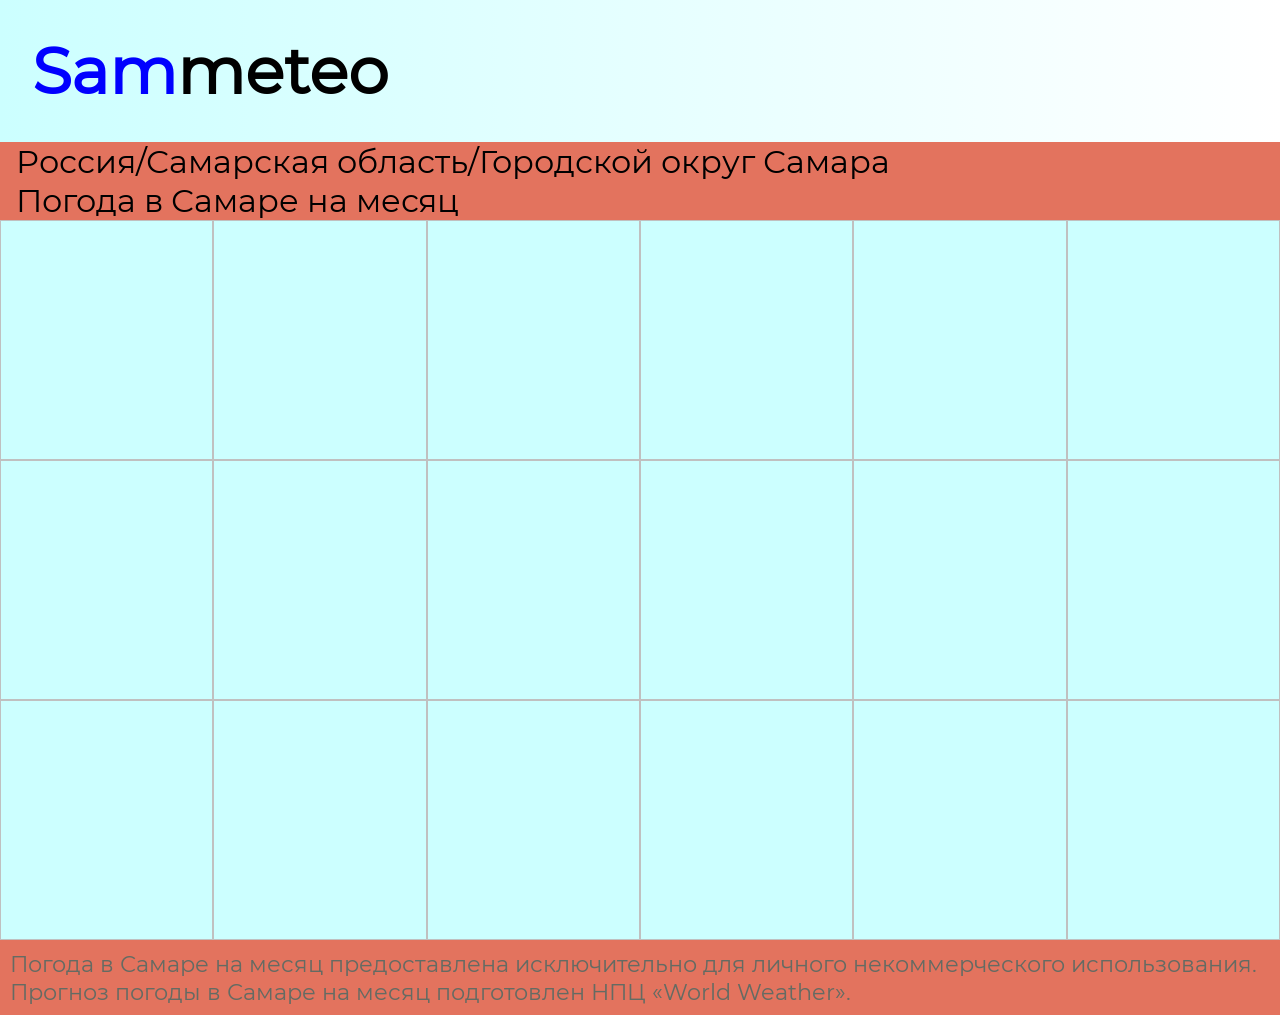
==== index.html @ d20ed1cb "Update index.html" ====
<!DOCTYPE html>
<html>
	<head>
		<meta charset="utf-8">
		<meta name = "author" content = "Ludwig">
		<meta name = "description" content = "Просмотр погоды на месяц в Самаре">
		<link rel = "shortcut icon" href="logo.png">
		<link rel = "stylesheet" href = "style_1.css" type = "text/css">
		<title>Sammeteo</title>
		<script src = 'java_script.js'></script>
	</head>
	<body>
		<div id = "boat">
			<header>
				<h1><div><a id="fa" href="">Sam</a><a id = "ta" href="">meteo</a></div></h1>
			</header>
			<main>
				<article id = "nth_h">
					<p>Россия/Самарская область/Городской округ Самара</p>
					<p>Погода в Самаре на месяц</p>
				</article>
				<article>
						<table class = "table">
							<tbody>
								<tr>
									<td id = "daught_1" class = "daught">
										<div>
											<div id = "date_1" class = "date">
												<div id = "st_1"></div>
												<div id = "nd_1"></div>
											</div>
											<div id = "day_of_w" class = "day_ofw"></div>
											<img id = "img_1" class = "img" src = "" alt = "">
											<div id = "nth_str_1" class = "nth_str">
												<div id = "highT_1" class = "highT"></div>
												<div id = "lowT_1" class = "lowT"></div>
											</div>
										</div>
									</td>
									<td id = "daught_2" class = "daught">
										<div>
											<div id = "date_2" class = "date"></div>
											<div id = "day_of_w_2" class = "day_ofw"></div>
											<img id = "img_2" class = "img" src = "" alt = "">
											<div id = "nth_str_2" class = "nth_str">
												<div id = "highT_2" class = "highT"></div>
												<div id = "lowT_2" class = "lowT"></div>
											</div>
										</div>
									</td>
									<td id = "daught_3" class = "daught">
										<div>
											<div id = "date_3" class = "date"></div>
											<div id = "day_of_w_3" class = "day_ofw"></div>
											<img id = "img_3" class = "img" src = "" alt = "">
											<div id = "nth_str_3" class = "nth_str">
												<div id = "highT_3" class = "highT"></div>
												<div id = "lowT_3" class = "lowT"></div>
											</div>
										</div>
									</td>
									<td id = "daught_4" class = "daught">
										<div>
											<div id = "date_4" class = "date"></div>
											<div id = "day_of_w_4" class = "day_ofw"></div>
											<img id = "img_4" class = "img" src = "" alt = "">
											<div id = "nth_str_4" class = "nth_str">
												<div id = "highT_4" class = "highT"></div>
												<div id = "lowT_4" class = "lowT"></div>
											</div>
										</div>
									</td>
									<td id = "daught_5" class = "daught">
										<div>
											<div id = "date_5" class = "date"></div>
											<div id = "day_of_w_5" class = "day_ofw"></div>
											<img id = "img_5" class = "img" src = "" alt = "">
											<div id = "nth_str_5" class = "nth_str">
												<div id = "highT_5" class = "highT"></div>
												<div id = "lowT_5" class = "lowT"></div>
											</div>
										</div>
									</td>
									<td id = "daught_6" class = "daught">
										<div>
											<div id = "date_6" class = "date"></div>
											<div id = "day_of_w_6" class = "day_ofw"></div>
											<img id = "img_6" class = "img" src = "" alt = "">
											<div id = "nth_str_6" class = "nth_str">
												<div id = "highT_6" class = "highT"></div>
												<div id = "lowT_6" class = "lowT"></div>
											</div>
										</div>
									</td>
								</tr>
								<tr>
									<td id = "daught_7" class = "daught">
										<div>
											<div id = "date_7" class = "date"></div>
											<div id = "day_of_w_7" class = "day_ofw"></div>
											<img id = "img_7" class = "img" src = "" alt = "">
											<div id = "nth_str_7" class = "nth_str">
												<div id = "highT_7" class = "highT"></div>
												<div id = "lowT_7" class = "lowT"></div>
											</div>
										</div>
									</td>
									<td id = "daught_8" class = "daught">
										<div>
											<div id = "date_8" class = "date"></div>
											<div id = "day_of_w_8" class = "day_ofw"></div>
											<img id = "img_8" class = "img" src = "" alt = "">
											<div id = "nth_str_8" class = "nth_str">
												<div id = "highT_8" class = "highT"></div>
												<div id = "lowT_8" class = "lowT"></div>
											</div>
										</div>
									</td>
									<td id = "daught_9" class = "daught">
										<div>
											<div id = "date_9" class = "date"></div>
											<div id = "day_of_w_9" class = "day_ofw"></div>
											<img id = "img_9" class = "img" src = "" alt = "">
											<div id = "nth_str_9" class = "nth_str">
												<div id = "highT_9" class = "highT"></div>
												<div id = "lowT_9" class = "lowT"></div>
											</div>
										</div>
									</td>
									<td id = "daught_10" class = "daught">
										<div>
											<div id = "date_10" class = "date"></div>
											<div id = "day_of_w_10" class = "day_ofw"></div>
											<img id = "img_10" class = "img" src = "" alt = "">
											<div id = "nth_str_10" class = "nth_str">
												<div id = "highT_10" class = "highT"></div>
												<div id = "lowT_10" class = "lowT"></div>
											</div>
										</div>
									</td>
									<td id = "daught_11" class = "daught">
										<div>
											<div id = "date_11" class = "date"></div>
											<div id = "day_of_w_11" class = "day_ofw"></div>
											<img id = "img_11" class = "img" src = "" alt = "">
											<div id = "nth_str_11" class = "nth_str">
												<div id = "highT_11" class = "highT"></div>
												<div id = "lowT_11" class = "lowT"></div>
											</div>
										</div>
									</td>
									<td id = "daught_12" class = "daught">
										<div>
											<div id = "date_12" class = "date"></div>
											<div id = "day_of_w_12" class = "day_ofw"></div>
											<img id = "img_12" class = "img" src = "" alt = "">
											<div id = "nth_str_12" class = "nth_str">
												<div id = "highT_12" class = "highT"></div>
												<div id = "lowT_12" class = "lowT"></div>
											</div>
										</div>
									</td>
								</tr>
								<tr>
									<td id = "daught_13" class = "daught">
										<div>
											<div id = "date_13" class = "date"></div>
											<div id = "day_of_w_13" class = "day_ofw"></div>
											<img id = "img_13" class = "img" src = "" alt = "">
											<div id = "nth_str_13" class = "nth_str">
												<div id = "highT_13" class = "highT"></div>
												<div id = "lowT_13" class = "lowT"></div>
											</div>
										</div>
									</td>
									<td id = "daught_14" class = "daught">
										<div>
											<div id = "date_14" class = "date"></div>
											<div id = "day_of_w_14" class = "day_ofw"></div>
											<img id = "img_14" class = "img" src = "" alt = "">
											<div id = "nth_str_14" class = "nth_str">
												<div id = "highT_14" class = "highT"></div>
												<div id = "lowT_14" class = "lowT"></div>
											</div>
										</div>
									</td>
									<td id = "daught_15" class = "daught">
										<div>
											<div id = "date_15" class = "date"></div>
											<div id = "day_of_w_15" class = "day_ofw"></div>
											<img id = "img_15" class = "img" src = "" alt = "">
											<div id = "nth_str_15" class = "nth_str">
												<div id = "highT_15" class = "highT"></div>
												<div id = "lowT_15" class = "lowT"></div>
											</div>
										</div>
									</td>
									<td id = "daught_16" class = "daught">
										<div>
											<div id = "date_16" class = "date"></div>
											<div id = "day_of_w_16" class = "day_ofw"></div>
											<img id = "img_16" class = "img" src = "" alt = "">
											<div id = "nth_str_16" class = "nth_str">
												<div id = "highT_16" class = "highT"></div>
												<div id = "lowT_16" class = "lowT"></div>
											</div>
										</div>
									</td>
									<td id = "daught_17" class = "daught">
										<div>
											<div id = "date_17" class = "date"></div>
											<div id = "day_of_w_17" class = "day_ofw"></div>
											<img id = "img_17" class = "img" src = "" alt = "">
											<div id = "nth_str_17" class = "nth_str">
												<div id = "highT_17" class = "highT"></div>
												<div id = "lowT_17" class = "lowT"></div>
											</div>
										</div>
									</td>
									<td id = "daught_18" class = "daught">
										<div>
											<div id = "date_18" class = "date"></div>
											<div id = "day_of_w_18" class = "day_ofw"></div>
											<img id = "img_18" class = "img" src = "" alt = "">
											<div id = "nth_str_18" class = "nth_str">
												<div id = "highT_18" class = "highT"></div>
												<div id = "lowT_18" class = "lowT"></div>
											</div>
										</div>
									</td>
								</tr>
							</tbody>
						</table>
				</article>
			</main>
		</div>
		<footer>
			<p><a href = "">Погода в Самаре</a> на месяц предоставлена исключительно для личного некоммерческого использования. Прогноз погоды в Самаре на месяц подготовлен НПЦ «World Weather».</p>
		</footer>
	</body>
</html>
---- style_1.css ----
*{
	box-sizing:border-box;
}
html, body{
	margin:0 auto;
	padding:0;
	font-family:Montserrat, sans-serif;
}
@font-face{
	font-family:Montserrat;
	src:url('Montserrat-Regular.ttf');
}
body{
	font-size:2em;
	background-color:#CCFFFF;
	
}
header{
}
header > h1{
	white-space:nowrap;
	padding-left:0.5em;
	padding-top:0.5em;
	padding-bottom:0.5em;
	margin:0;
	width:100%;
	height:100%;
	background-image:linear-gradient(left,#CCFFFF,white);
	background-image:-webkit-linear-gradient(left,#CCFFFF,white);
	background-image:-o-linear-gradient(left,#CCFFFF,white);
	background-image:-moz-linear-gradient(left,#CCFFFF,white);
}
header > h1 div{
	width:5.6em;
}
#fa{
	color:blue;
	float:left;
	transition-duration:300ms;
	transition-property:color;
}
#ta{
	color:black;
	width:6em;
	transition-duration:300ms;
	transition-property:color;
}

header a:link{text-decoration:none}
header div:hover #fa{color:#800000;text-decoration:none}
header div:hover #ta{color:#CC0000;text-decoration:none}

#nth_h{
	padding-left:0.5em;
	font-size:1em;
}
#nth_h > p{
	font-size:100%;
	margin:0;
}
footer, #nth_h{
	background-color:#E3735E;
}
#boat{width:100%; float:left}
footer{
	padding-top:0.3em;
	padding-bottom:0.3em;
	padding-left:0.3em;
	clear:both;
}
footer > p{
	margin:0;
	width:100%;
	height:100%;
	color:#646B63;
	font-size:0.7em;
}
.table{
width:100%;
border-collapse:separate;
border-spacing:0;
}
	
td{
	background-color:#CCFFFF;
}
.daught{
	position:relative;
	height:7.5em;
	border:1px solid silver;
}
.nth_str{
	position:absolute;
	right:5%;
	bottom:15%;
}
.date{
	position:absolute;
	top:5%;
	left:5%;
}
.img{
	position:absolute;
	top:25%;
	left:0;
	width:5em;
}
.highT{
	font-size:1.5em;
}
.lowT{
	font-size:1em;
}
.day_ofw{
	position:absolute;
	right:5%;
	top:5%;
}

footer > p a:link{text-decoration:none;color:#646B63}
footer > p a:visited{text-decoration:none;color:#646B63}
footer > p a:hover{text-decoration:none; color:#646B63}
footer > p a:active{text-decoration:none;color:#646B63}

@media (max-width:1500px){
	body{
		font-size:2em
	}
	.img{
		width:5em
	}
	.highT{
		font-size:1.15em
	}
	.lowT{
		font-size:0.75em
	}
	.nth.str{
		
}

@media (max-width:1365px){
	body{
		font-size:2em
	}
	.img{
		width:4.5em;
		top:40%;
	}
	.highT{
		font-size:0.9em
	}
	.lowT{
		font-size:0.6em
	}
	.day_ofw{
		top:25%;
		left:5%;
	}

@media (max-width:1024px){
	body{
		font-size:1.8em
	}
	.img{
		width:4em;
		top:30%;
	}
	.highT{
		font-size:1em
	}
	.lowT{
		font-size:0.8em
	}
	.daught{
		height:13em;
	}
	.day_ofw{
		top:18%;
}

@media ((max-width:320px){
	body{
		font-size:2.2em
	}
	.img{
		width:4em;
		top:30%;
	}
	.highT{
		font-size:1.2em
	}
	.lowT{
		font-size:1em
	}
	.daught{
		height:13em;
	}
}
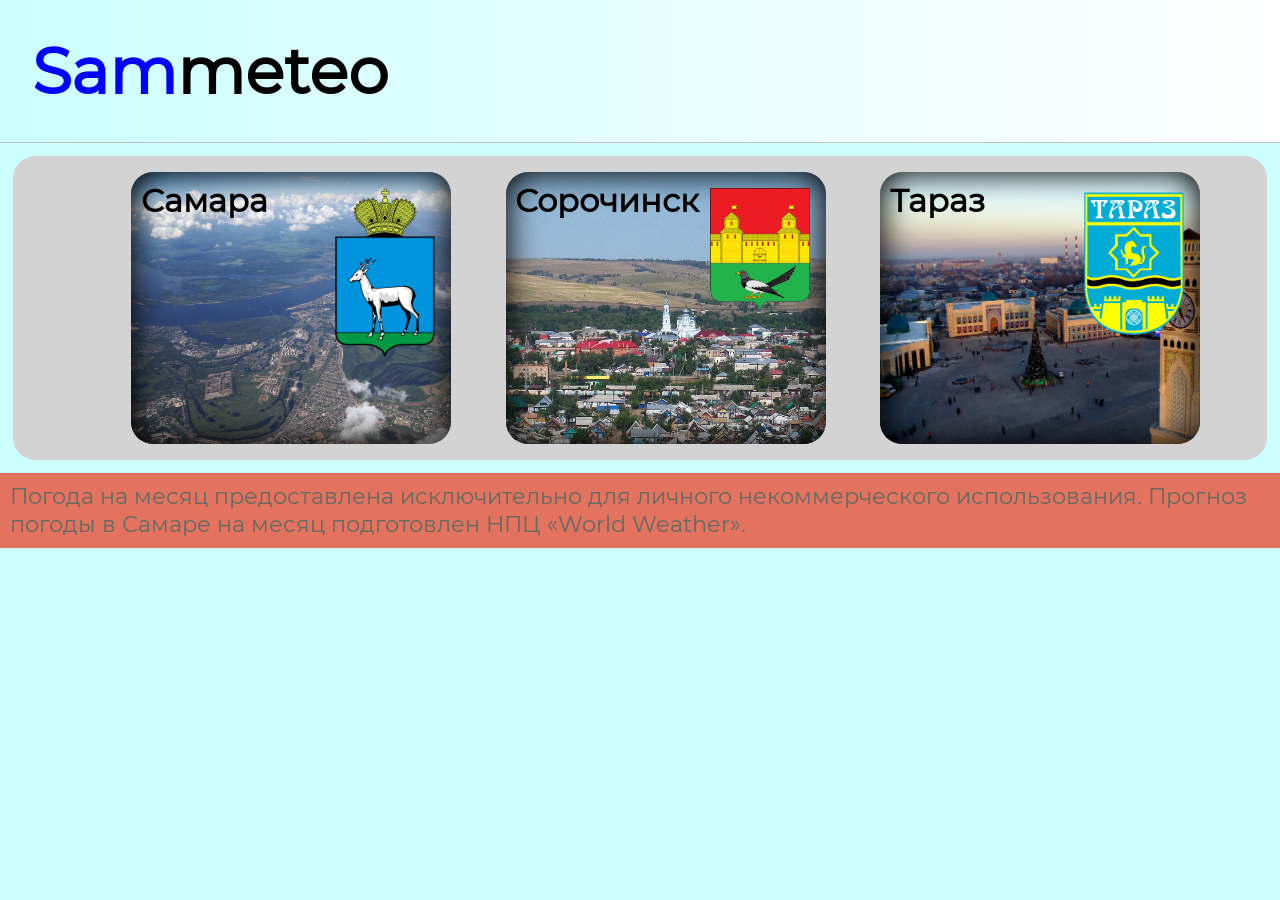
==== commit d3288113: "Add files via upload" ====
--- a/index.html
+++ b/index.html
@@ -1,241 +1,47 @@
 <!DOCTYPE html>
 <html>
 	<head>
-		<meta charset="utf-8">
-		<meta name = "author" content = "Ludwig">
-		<meta name = "description" content = "Просмотр погоды на месяц в Самаре">
-		<link rel = "shortcut icon" href="logo.png">
-		<link rel = "stylesheet" href = "style_1.css" type = "text/css">
-		<title>Sammeteo</title>
-		<script src = 'java_script.js'></script>
+		<meta charset = "utf-8">
+		<meta name = "author" content="Ludwig">
+		<meta name = "descritption" content="General page">
+		<meta name = "viewport" content = "initial-scale=0.6">
+		<title>Погода Sammeteo</title>
+		<link rel = "stylesheet" href = "index.css">
 	</head>
 	<body>
-		<div id = "boat">
-			<header>
-				<h1><div><a id="fa" href="">Sam</a><a id = "ta" href="">meteo</a></div></h1>
-			</header>
-			<main>
-				<article id = "nth_h">
-					<p>Россия/Самарская область/Городской округ Самара</p>
-					<p>Погода в Самаре на месяц</p>
-				</article>
-				<article>
-						<table class = "table">
-							<tbody>
-								<tr>
-									<td id = "daught_1" class = "daught">
-										<div>
-											<div id = "date_1" class = "date">
-												<div id = "st_1"></div>
-												<div id = "nd_1"></div>
-											</div>
-											<div id = "day_of_w" class = "day_ofw"></div>
-											<img id = "img_1" class = "img" src = "" alt = "">
-											<div id = "nth_str_1" class = "nth_str">
-												<div id = "highT_1" class = "highT"></div>
-												<div id = "lowT_1" class = "lowT"></div>
-											</div>
-										</div>
-									</td>
-									<td id = "daught_2" class = "daught">
-										<div>
-											<div id = "date_2" class = "date"></div>
-											<div id = "day_of_w_2" class = "day_ofw"></div>
-											<img id = "img_2" class = "img" src = "" alt = "">
-											<div id = "nth_str_2" class = "nth_str">
-												<div id = "highT_2" class = "highT"></div>
-												<div id = "lowT_2" class = "lowT"></div>
-											</div>
-										</div>
-									</td>
-									<td id = "daught_3" class = "daught">
-										<div>
-											<div id = "date_3" class = "date"></div>
-											<div id = "day_of_w_3" class = "day_ofw"></div>
-											<img id = "img_3" class = "img" src = "" alt = "">
-											<div id = "nth_str_3" class = "nth_str">
-												<div id = "highT_3" class = "highT"></div>
-												<div id = "lowT_3" class = "lowT"></div>
-											</div>
-										</div>
-									</td>
-									<td id = "daught_4" class = "daught">
-										<div>
-											<div id = "date_4" class = "date"></div>
-											<div id = "day_of_w_4" class = "day_ofw"></div>
-											<img id = "img_4" class = "img" src = "" alt = "">
-											<div id = "nth_str_4" class = "nth_str">
-												<div id = "highT_4" class = "highT"></div>
-												<div id = "lowT_4" class = "lowT"></div>
-											</div>
-										</div>
-									</td>
-									<td id = "daught_5" class = "daught">
-										<div>
-											<div id = "date_5" class = "date"></div>
-											<div id = "day_of_w_5" class = "day_ofw"></div>
-											<img id = "img_5" class = "img" src = "" alt = "">
-											<div id = "nth_str_5" class = "nth_str">
-												<div id = "highT_5" class = "highT"></div>
-												<div id = "lowT_5" class = "lowT"></div>
-											</div>
-										</div>
-									</td>
-									<td id = "daught_6" class = "daught">
-										<div>
-											<div id = "date_6" class = "date"></div>
-											<div id = "day_of_w_6" class = "day_ofw"></div>
-											<img id = "img_6" class = "img" src = "" alt = "">
-											<div id = "nth_str_6" class = "nth_str">
-												<div id = "highT_6" class = "highT"></div>
-												<div id = "lowT_6" class = "lowT"></div>
-											</div>
-										</div>
-									</td>
-								</tr>
-								<tr>
-									<td id = "daught_7" class = "daught">
-										<div>
-											<div id = "date_7" class = "date"></div>
-											<div id = "day_of_w_7" class = "day_ofw"></div>
-											<img id = "img_7" class = "img" src = "" alt = "">
-											<div id = "nth_str_7" class = "nth_str">
-												<div id = "highT_7" class = "highT"></div>
-												<div id = "lowT_7" class = "lowT"></div>
-											</div>
-										</div>
-									</td>
-									<td id = "daught_8" class = "daught">
-										<div>
-											<div id = "date_8" class = "date"></div>
-											<div id = "day_of_w_8" class = "day_ofw"></div>
-											<img id = "img_8" class = "img" src = "" alt = "">
-											<div id = "nth_str_8" class = "nth_str">
-												<div id = "highT_8" class = "highT"></div>
-												<div id = "lowT_8" class = "lowT"></div>
-											</div>
-										</div>
-									</td>
-									<td id = "daught_9" class = "daught">
-										<div>
-											<div id = "date_9" class = "date"></div>
-											<div id = "day_of_w_9" class = "day_ofw"></div>
-											<img id = "img_9" class = "img" src = "" alt = "">
-											<div id = "nth_str_9" class = "nth_str">
-												<div id = "highT_9" class = "highT"></div>
-												<div id = "lowT_9" class = "lowT"></div>
-											</div>
-										</div>
-									</td>
-									<td id = "daught_10" class = "daught">
-										<div>
-											<div id = "date_10" class = "date"></div>
-											<div id = "day_of_w_10" class = "day_ofw"></div>
-											<img id = "img_10" class = "img" src = "" alt = "">
-											<div id = "nth_str_10" class = "nth_str">
-												<div id = "highT_10" class = "highT"></div>
-												<div id = "lowT_10" class = "lowT"></div>
-											</div>
-										</div>
-									</td>
-									<td id = "daught_11" class = "daught">
-										<div>
-											<div id = "date_11" class = "date"></div>
-											<div id = "day_of_w_11" class = "day_ofw"></div>
-											<img id = "img_11" class = "img" src = "" alt = "">
-											<div id = "nth_str_11" class = "nth_str">
-												<div id = "highT_11" class = "highT"></div>
-												<div id = "lowT_11" class = "lowT"></div>
-											</div>
-										</div>
-									</td>
-									<td id = "daught_12" class = "daught">
-										<div>
-											<div id = "date_12" class = "date"></div>
-											<div id = "day_of_w_12" class = "day_ofw"></div>
-											<img id = "img_12" class = "img" src = "" alt = "">
-											<div id = "nth_str_12" class = "nth_str">
-												<div id = "highT_12" class = "highT"></div>
-												<div id = "lowT_12" class = "lowT"></div>
-											</div>
-										</div>
-									</td>
-								</tr>
-								<tr>
-									<td id = "daught_13" class = "daught">
-										<div>
-											<div id = "date_13" class = "date"></div>
-											<div id = "day_of_w_13" class = "day_ofw"></div>
-											<img id = "img_13" class = "img" src = "" alt = "">
-											<div id = "nth_str_13" class = "nth_str">
-												<div id = "highT_13" class = "highT"></div>
-												<div id = "lowT_13" class = "lowT"></div>
-											</div>
-										</div>
-									</td>
-									<td id = "daught_14" class = "daught">
-										<div>
-											<div id = "date_14" class = "date"></div>
-											<div id = "day_of_w_14" class = "day_ofw"></div>
-											<img id = "img_14" class = "img" src = "" alt = "">
-											<div id = "nth_str_14" class = "nth_str">
-												<div id = "highT_14" class = "highT"></div>
-												<div id = "lowT_14" class = "lowT"></div>
-											</div>
-										</div>
-									</td>
-									<td id = "daught_15" class = "daught">
-										<div>
-											<div id = "date_15" class = "date"></div>
-											<div id = "day_of_w_15" class = "day_ofw"></div>
-											<img id = "img_15" class = "img" src = "" alt = "">
-											<div id = "nth_str_15" class = "nth_str">
-												<div id = "highT_15" class = "highT"></div>
-												<div id = "lowT_15" class = "lowT"></div>
-											</div>
-										</div>
-									</td>
-									<td id = "daught_16" class = "daught">
-										<div>
-											<div id = "date_16" class = "date"></div>
-											<div id = "day_of_w_16" class = "day_ofw"></div>
-											<img id = "img_16" class = "img" src = "" alt = "">
-											<div id = "nth_str_16" class = "nth_str">
-												<div id = "highT_16" class = "highT"></div>
-												<div id = "lowT_16" class = "lowT"></div>
-											</div>
-										</div>
-									</td>
-									<td id = "daught_17" class = "daught">
-										<div>
-											<div id = "date_17" class = "date"></div>
-											<div id = "day_of_w_17" class = "day_ofw"></div>
-											<img id = "img_17" class = "img" src = "" alt = "">
-											<div id = "nth_str_17" class = "nth_str">
-												<div id = "highT_17" class = "highT"></div>
-												<div id = "lowT_17" class = "lowT"></div>
-											</div>
-										</div>
-									</td>
-									<td id = "daught_18" class = "daught">
-										<div>
-											<div id = "date_18" class = "date"></div>
-											<div id = "day_of_w_18" class = "day_ofw"></div>
-											<img id = "img_18" class = "img" src = "" alt = "">
-											<div id = "nth_str_18" class = "nth_str">
-												<div id = "highT_18" class = "highT"></div>
-												<div id = "lowT_18" class = "lowT"></div>
-											</div>
-										</div>
-									</td>
-								</tr>
-							</tbody>
-						</table>
-				</article>
-			</main>
-		</div>
+		<header>
+			<h1><div><a id="fa" href="index.html">Sam</a><a id = "ta" href="index.html">meteo</a></div></h1>
+		</header>
+		<main>
+			<article>
+				<div id = "boat">
+					<section id = "samara_nth" class = "nth">
+					<a href = "sam.html"><section id = "samara">
+						<h3>Самара</h3>
+						<img src = "samara.png" alt = "samara"/>
+					</section></a>
+					</section>
+					<section id = "sorochinsk_nth" class = "nth">
+					<a href = "sor.html" >
+					<section id = "sorochinsk">
+						<h3>Сорочинск</h3>
+						<img src = "sorochinsk.png" alt = "sorochinsk"/>
+					</section>
+					</a>
+					</section>
+					<section id = "taraz_nth" class="nth">
+					<a href="tar.html">
+					<section id = "taraz">
+						<h3>Тараз</h3>
+						<img src="taraz.png" alt = "taraz"/>
+					</section>
+					</a>
+					</section>
+				</div>
+			</article>
+		</main>
 		<footer>
-			<p><a href = "">Погода в Самаре</a> на месяц предоставлена исключительно для личного некоммерческого использования. Прогноз погоды в Самаре на месяц подготовлен НПЦ «World Weather».</p>
+			<p><a href = "index.html">Погода на месяц</a> предоставлена исключительно для личного некоммерческого использования. Прогноз погоды в Самаре на месяц подготовлен НПЦ «World Weather».</p>
 		</footer>
 	</body>
-</html>
+</html>
--- a/index.css
+++ b/index.css
@@ -0,0 +1,163 @@
+*{
+	box-sizing:border-box;
+}
+html, body{
+	margin:0 auto;
+	padding:0;
+	font-family:Montserrat, sans-serif;
+}
+@font-face{
+	font-family:Montserrat;
+	src:url('Montserrat-Regular.ttf');
+}
+body{
+	font-size:2em;
+	background-color:#CCFFFF;
+	
+}
+header{
+}
+header > h1{
+	white-space:nowrap;
+	padding-left:0.5em;
+	padding-top:0.5em;
+	padding-bottom:0.5em;
+	margin:0;
+	width:100%;
+	height:100%;
+	background-image:linear-gradient(left,#CCFFFF,white);
+	background-image:-webkit-linear-gradient(left,#CCFFFF,white);
+	background-image:-o-linear-gradient(left,#CCFFFF,white);
+	background-image:-moz-linear-gradient(left,#CCFFFF,white);
+}
+header > h1 div{
+	width:5.6em;
+}
+main{
+	width:100%;
+	background-color:#CCFFFF;
+	border-top:1px solid silver;
+}
+article{
+	padding-left:2.5em;
+	margin:0.4em;
+	background-color:#D3D3D3;
+	border-radius:0.7em;
+}
+article::after{
+	content:"";
+	display:table;
+	clear:both;
+}
+#boat{
+	width:100%;
+	height:100%;
+}
+section{
+	position:relative;
+	background-color:silver;
+	margin:0.5em;
+	border-radius:0.7em;
+	height:10.5em;
+	width:12em;
+	box-shadow:0 0 1em 2px black inset;
+}
+.nth{
+	margin-left:4em;
+	float:left;
+	filter:brightness(100%);
+	transition-property:filter;
+	transition-duration:250ms;
+	transition-timing-function:ease-in-out;
+}
+
+
+.nth:hover{filter:brightness(80%);}
+
+
+	
+
+a:link{color:black;text-decoration:none}
+a:visited{color:black;text-decoration:none}
+a:hover{color:black;text-decoration:none}
+a:active{color:black;text-decoration:none}
+
+section > h3{
+	position:absolute;
+	left:0;
+	margin:0.3em;
+	font-size:1em;
+}
+#samara{
+	background-image:url('sam_img.jpg');
+	background-size:125% 100%;
+	margin:0;
+}
+#sorochinsk{
+	background-image:url('sor_img.jpg');
+	background-repeat:round;
+	margin:0;
+}
+#taraz{
+	background-image:url('tar_img.jpg');
+	background-size:150% 100%;
+	background-position:-15px;
+	margin:0;
+}
+img{
+	width:150px;
+	margin:0.5em;
+	position:absolute;
+	right:0;
+}
+#fa{
+	color:blue;
+	float:left;
+	transition-duration:300ms;
+	transition-property:color;
+}
+#ta{
+	color:black;
+	width:6em;
+	transition-duration:300ms;
+	transition-property:color;
+}
+
+header a:link{text-decoration:none}
+header div:hover #fa{color:#800000;text-decoration:none}
+header div:hover #ta{color:#CC0000;text-decoration:none}
+
+footer > p a:link{text-decoration:none;color:#646B63}
+footer > p a:visited{text-decoration:none;color:#646B63}
+footer > p a:hover{text-decoration:none; color:#646B63}
+footer > p a:active{text-decoration:none;color:#646B63}
+
+footer{
+	background-color:#E3735E;
+	padding-top:0.3em;
+	padding-bottom:0.3em;
+	padding-left:0.3em;
+	clear:both;
+}
+footer > p{
+	margin:0;
+	width:100%;
+	height:100%;
+	color:#646B63;
+	font-size:0.7em;
+}
+
+@media (max-width:1370px){
+	section{
+		height:8.5em;
+		width:10em;
+	}
+	img{
+		width:100px;
+	}
+	.nth{
+		margin-left:1.2em;
+	}
+}
+
+
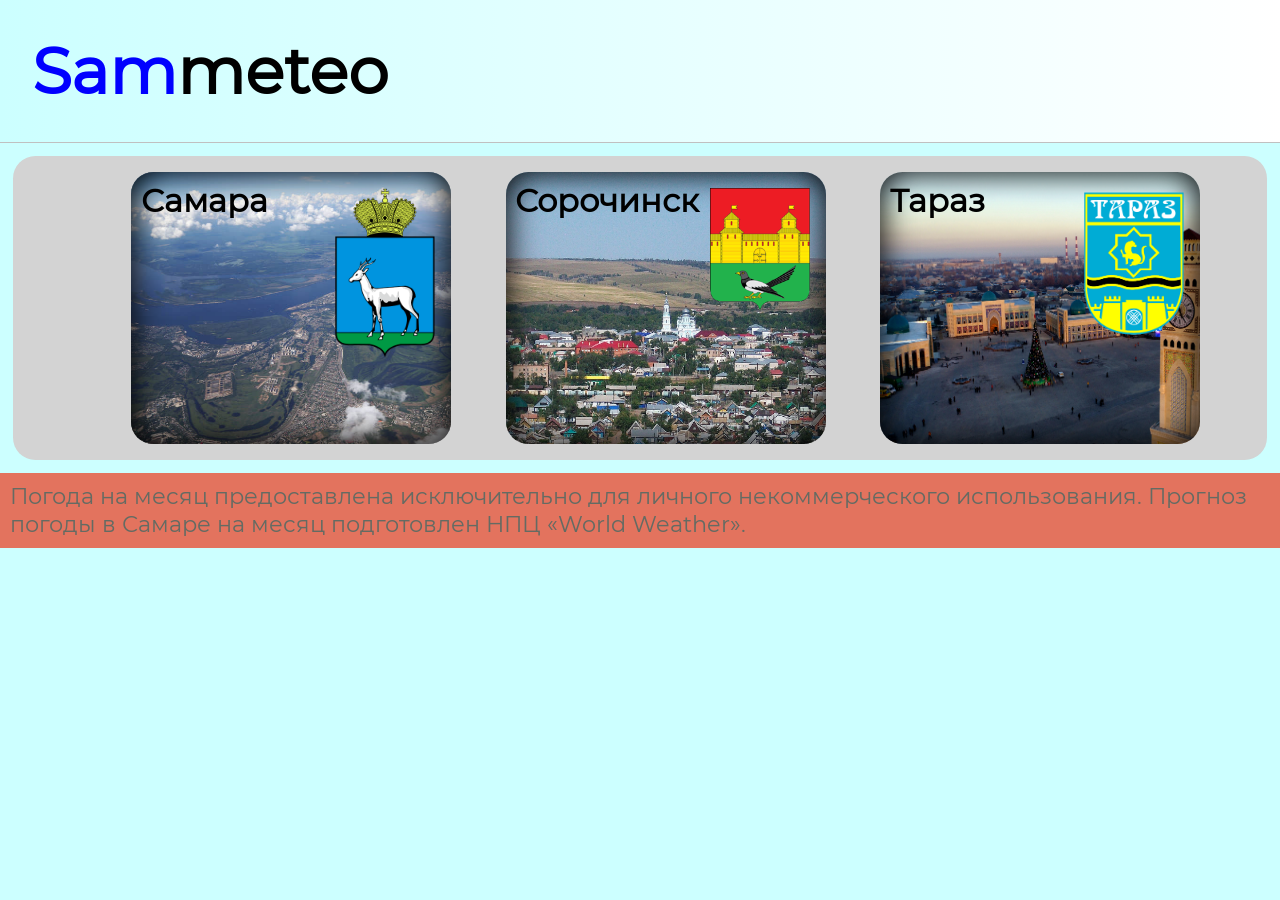
==== commit f136c338: "Update index.html" ====
--- a/index.html
+++ b/index.html
@@ -5,6 +5,7 @@
 		<meta name = "author" content="Ludwig">
 		<meta name = "descritption" content="General page">
 		<meta name = "viewport" content = "initial-scale=0.6">
+		<link rel = "shortcut icon" href="logo.png">
 		<title>Погода Sammeteo</title>
 		<link rel = "stylesheet" href = "index.css">
 	</head>
@@ -44,4 +45,5 @@
 			<p><a href = "index.html">Погода на месяц</a> предоставлена исключительно для личного некоммерческого использования. Прогноз погоды в Самаре на месяц подготовлен НПЦ «World Weather».</p>
 		</footer>
 	</body>
-</html>+
+</html>
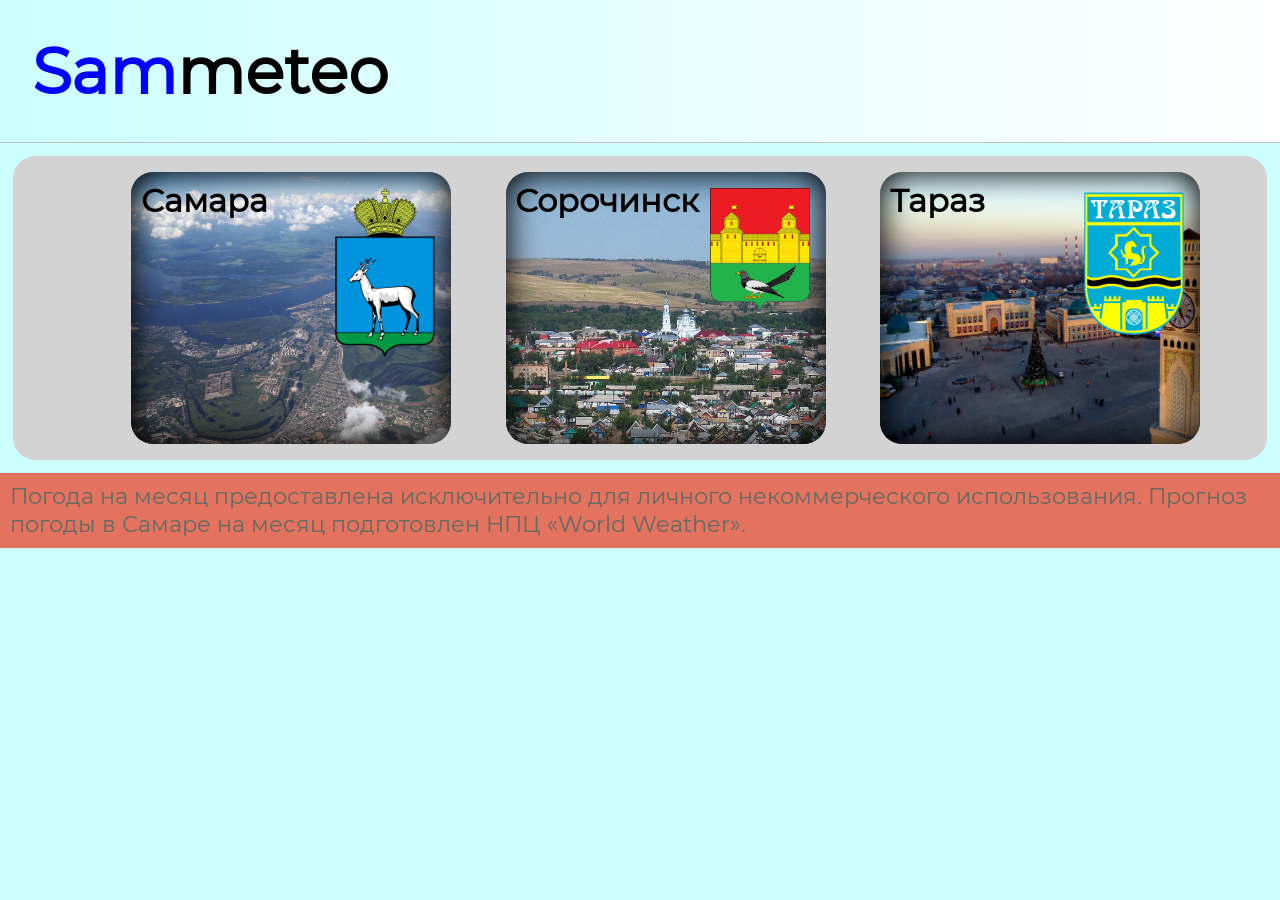
==== commit 754f19e0: "Update index.html" ====
--- a/index.html
+++ b/index.html
@@ -5,6 +5,7 @@
 		<meta name = "author" content="Ludwig">
 		<meta name = "descritption" content="General page">
 		<meta name = "viewport" content = "initial-scale=0.6">
+		<base href = "https://varyag39.github.io/Sammeteo/">
 		<link rel = "shortcut icon" href="logo.png">
 		<title>Погода Sammeteo</title>
 		<link rel = "stylesheet" href = "index.css">
@@ -47,3 +48,4 @@
 	</body>
 
 </html>
+
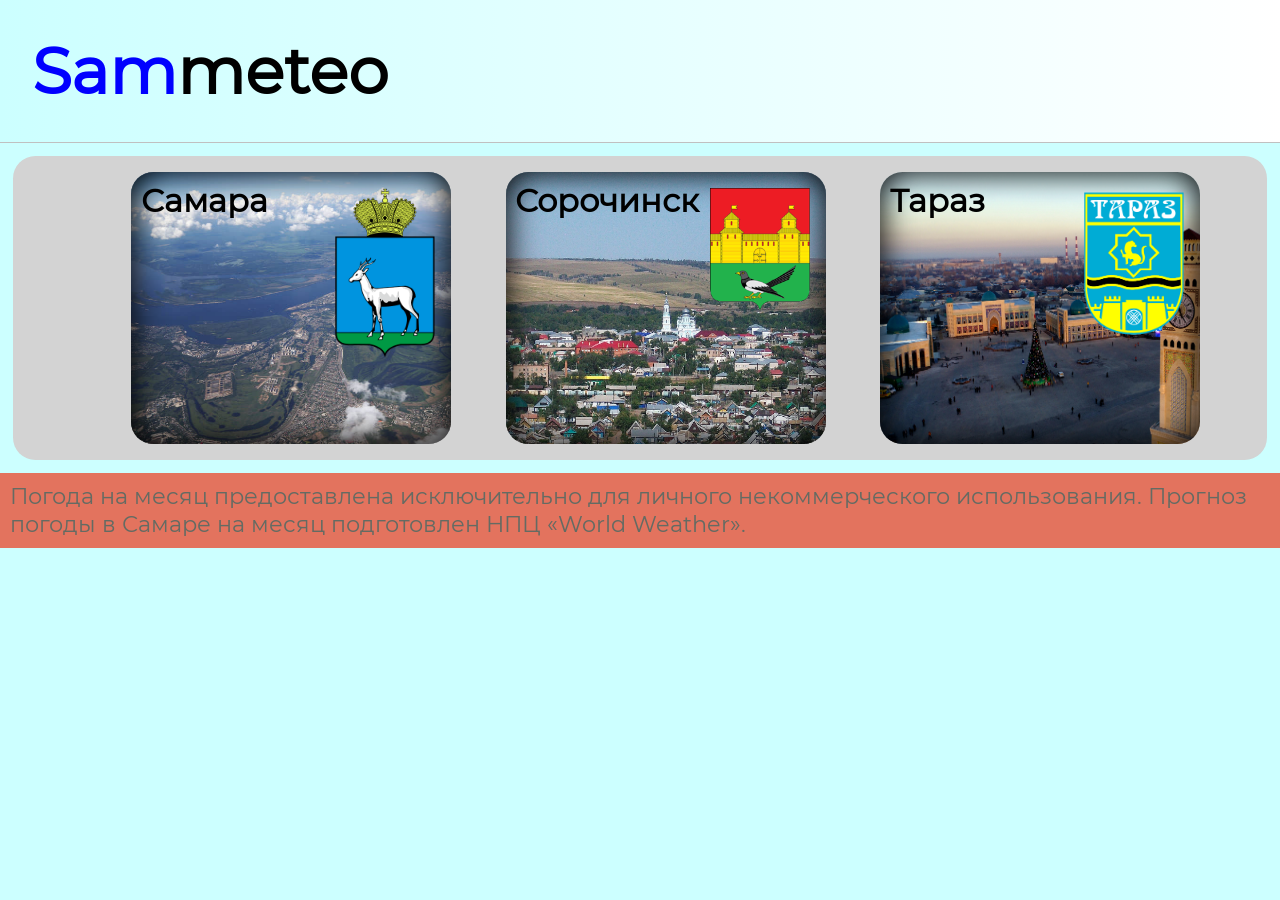
==== commit 8f2c5edd: "Update index.html" ====
--- a/index.html
+++ b/index.html
@@ -5,7 +5,6 @@
 		<meta name = "author" content="Ludwig">
 		<meta name = "descritption" content="General page">
 		<meta name = "viewport" content = "initial-scale=0.6">
-		<base href = "https://varyag39.github.io/Sammeteo/">
 		<link rel = "shortcut icon" href="logo.png">
 		<title>Погода Sammeteo</title>
 		<link rel = "stylesheet" href = "index.css">
@@ -49,3 +48,4 @@
 
 </html>
 
+
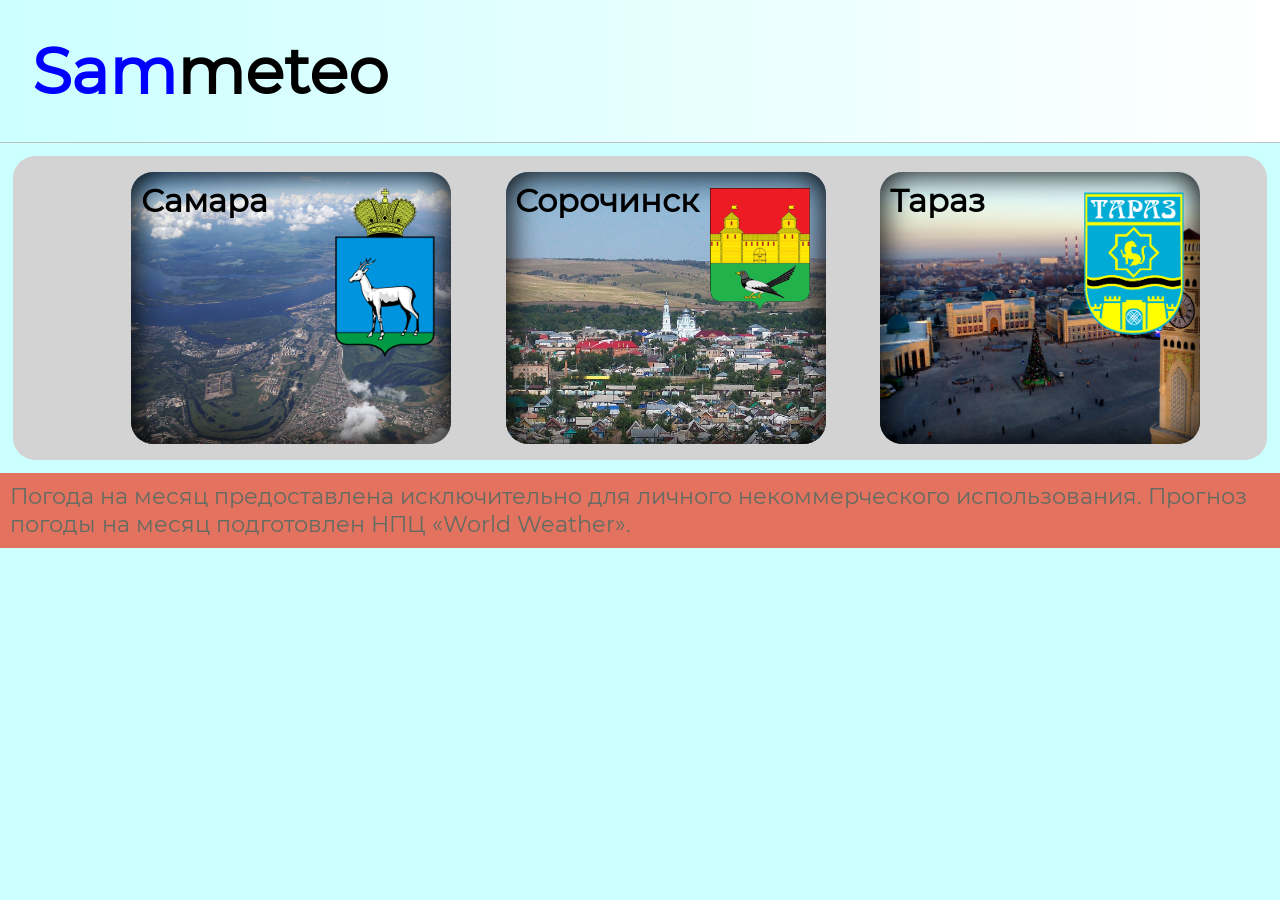
==== commit 28edbae8: "Update index.html" ====
--- a/index.html
+++ b/index.html
@@ -42,10 +42,11 @@
 			</article>
 		</main>
 		<footer>
-			<p><a href = "index.html">Погода на месяц</a> предоставлена исключительно для личного некоммерческого использования. Прогноз погоды в Самаре на месяц подготовлен НПЦ «World Weather».</p>
+			<p><a href = "index.html">Погода на месяц</a> предоставлена исключительно для личного некоммерческого использования. Прогноз погоды на месяц подготовлен НПЦ «World Weather».</p>
 		</footer>
 	</body>
 
 </html>
 
 
+
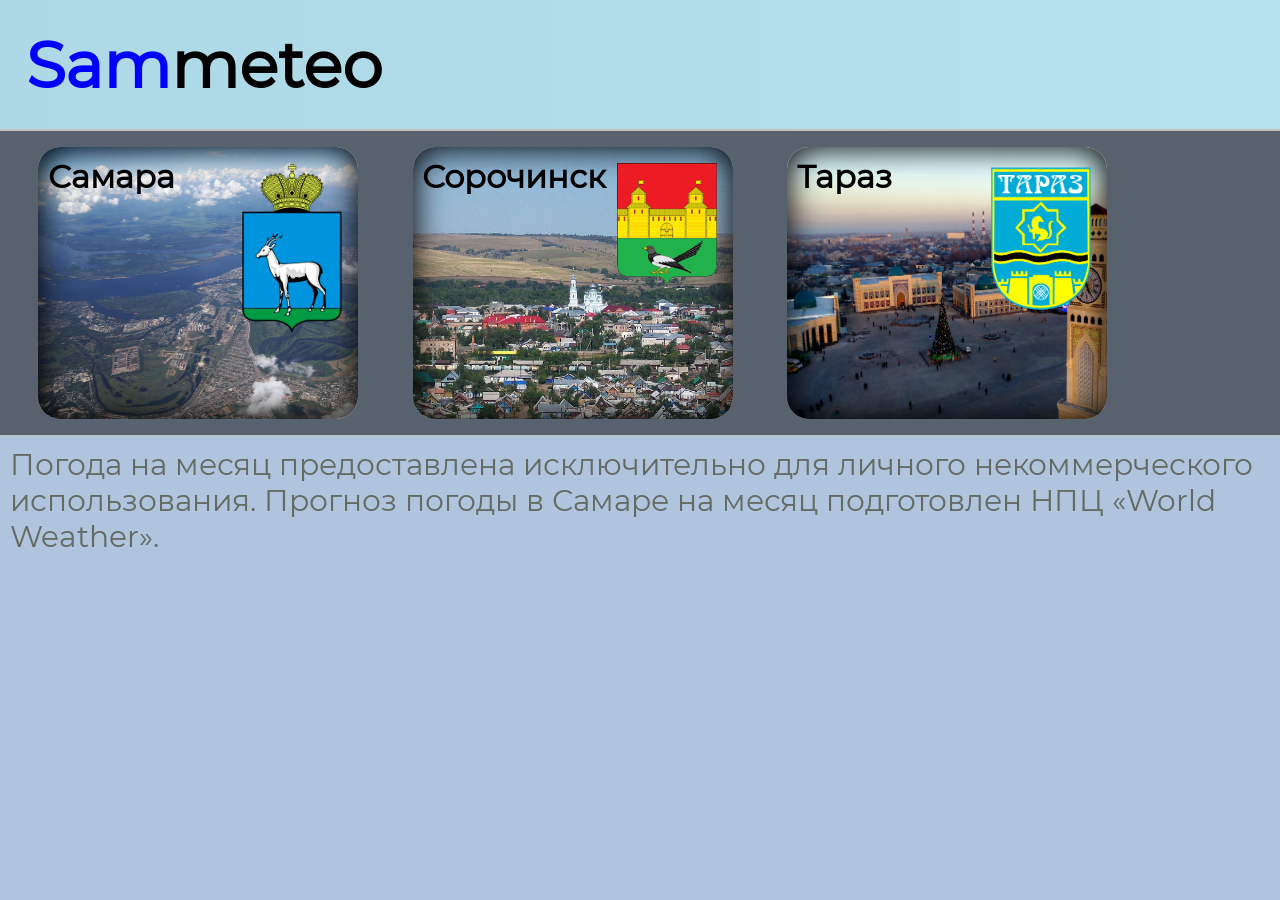
==== commit 6a90a7b3: "Add files via upload" ====
--- a/index.html
+++ b/index.html
@@ -42,11 +42,7 @@
 			</article>
 		</main>
 		<footer>
-			<p><a href = "index.html">Погода на месяц</a> предоставлена исключительно для личного некоммерческого использования. Прогноз погоды на месяц подготовлен НПЦ «World Weather».</p>
+			<p><a href = "index.html">Погода на месяц</a> предоставлена исключительно для личного некоммерческого использования. Прогноз погоды в Самаре на месяц подготовлен НПЦ «World Weather».</p>
 		</footer>
 	</body>
-
-</html>
-
-
-
+</html>
--- a/index.css
+++ b/index.css
@@ -12,37 +12,55 @@
 }
 body{
 	font-size:2em;
-	background-color:#CCFFFF;
+	background-color:#B0C4DE;
 	
 }
 header{
+	border-bottom:1px solid silver;
 }
 header > h1{
+	font-size:2em;
 	white-space:nowrap;
-	padding-left:0.5em;
-	padding-top:0.5em;
-	padding-bottom:0.5em;
+	padding-left:0.4em;
+	padding-top:0.4em;
+	padding-bottom:0.4em;
 	margin:0;
 	width:100%;
 	height:100%;
-	background-image:linear-gradient(left,#CCFFFF,white);
-	background-image:-webkit-linear-gradient(left,#CCFFFF,white);
-	background-image:-o-linear-gradient(left,#CCFFFF,white);
-	background-image:-moz-linear-gradient(left,#CCFFFF,white);
+	background:linear-gradient(left,#ADD8E6,#CCFFFF);
+	background:-webkit-linear-gradient(left,#ADD8E6,#CCFFFF);
+	background:-o-linear-gradient(left,#ADD8E6,#CCFFFF);
+	background:-moz-linear-gradient(left,#ADD8E6,#CCFFFF);
+	background-size:400% 400%;
+	animation:headAnima 10s ease infinite;
+}
+@keyframes headAnima{
+	0%{
+		background-position:0% 50%;
+	}
+	25%{
+		background-position:50% 50%;
+	}
+	50%{
+		background-position:100% 50%;
+	}
+	75%{
+		background-position:50% 50%;
+	}
+	100%{
+		background-position:0% 50%;
+	}
 }
 header > h1 div{
 	width:5.6em;
 }
 main{
 	width:100%;
-	background-color:#CCFFFF;
 	border-top:1px solid silver;
 }
 article{
-	padding-left:2.5em;
-	margin:0.4em;
-	background-color:#D3D3D3;
-	border-radius:0.7em;
+	background:linear-gradient(rgba(0,0,0,0.5), rgba(0,0,0,0.5)),url('sky.jpg');
+	background-size:cover;
 }
 article::after{
 	content:"";
@@ -73,9 +91,6 @@
 
 
 .nth:hover{filter:brightness(80%);}
-
-
-	
 
 a:link{color:black;text-decoration:none}
 a:visited{color:black;text-decoration:none}
@@ -133,18 +148,18 @@
 footer > p a:active{text-decoration:none;color:#646B63}
 
 footer{
-	background-color:#E3735E;
+	background-color:#B0C4DE;
 	padding-top:0.3em;
-	padding-bottom:0.3em;
 	padding-left:0.3em;
 	clear:both;
+	border-top:1px solid silver;
 }
 footer > p{
 	margin:0;
 	width:100%;
 	height:100%;
 	color:#646B63;
-	font-size:0.7em;
+	font-size:0.93em;
 }
 
 @media (max-width:1370px){
@@ -159,5 +174,24 @@
 		margin-left:1.2em;
 	}
 }
-
-
+@media (max-width:800px){
+	#samara_nth,#sorochinsk_nth,#taraz_nth{
+		margin-left:25%;
+	}
+}
+@media (max-width:370px){
+	footer{
+		background-color:#B0C4DE;
+		padding-top:0.3em;
+		padding-bottom:0.3em;
+		padding-left:0.3em;
+		clear:both;
+	}
+	footer > p{
+		margin:0;
+		width:100%;
+		height:100%;
+		color:#646B63;
+		font-size:0.80em;
+	}
+}
